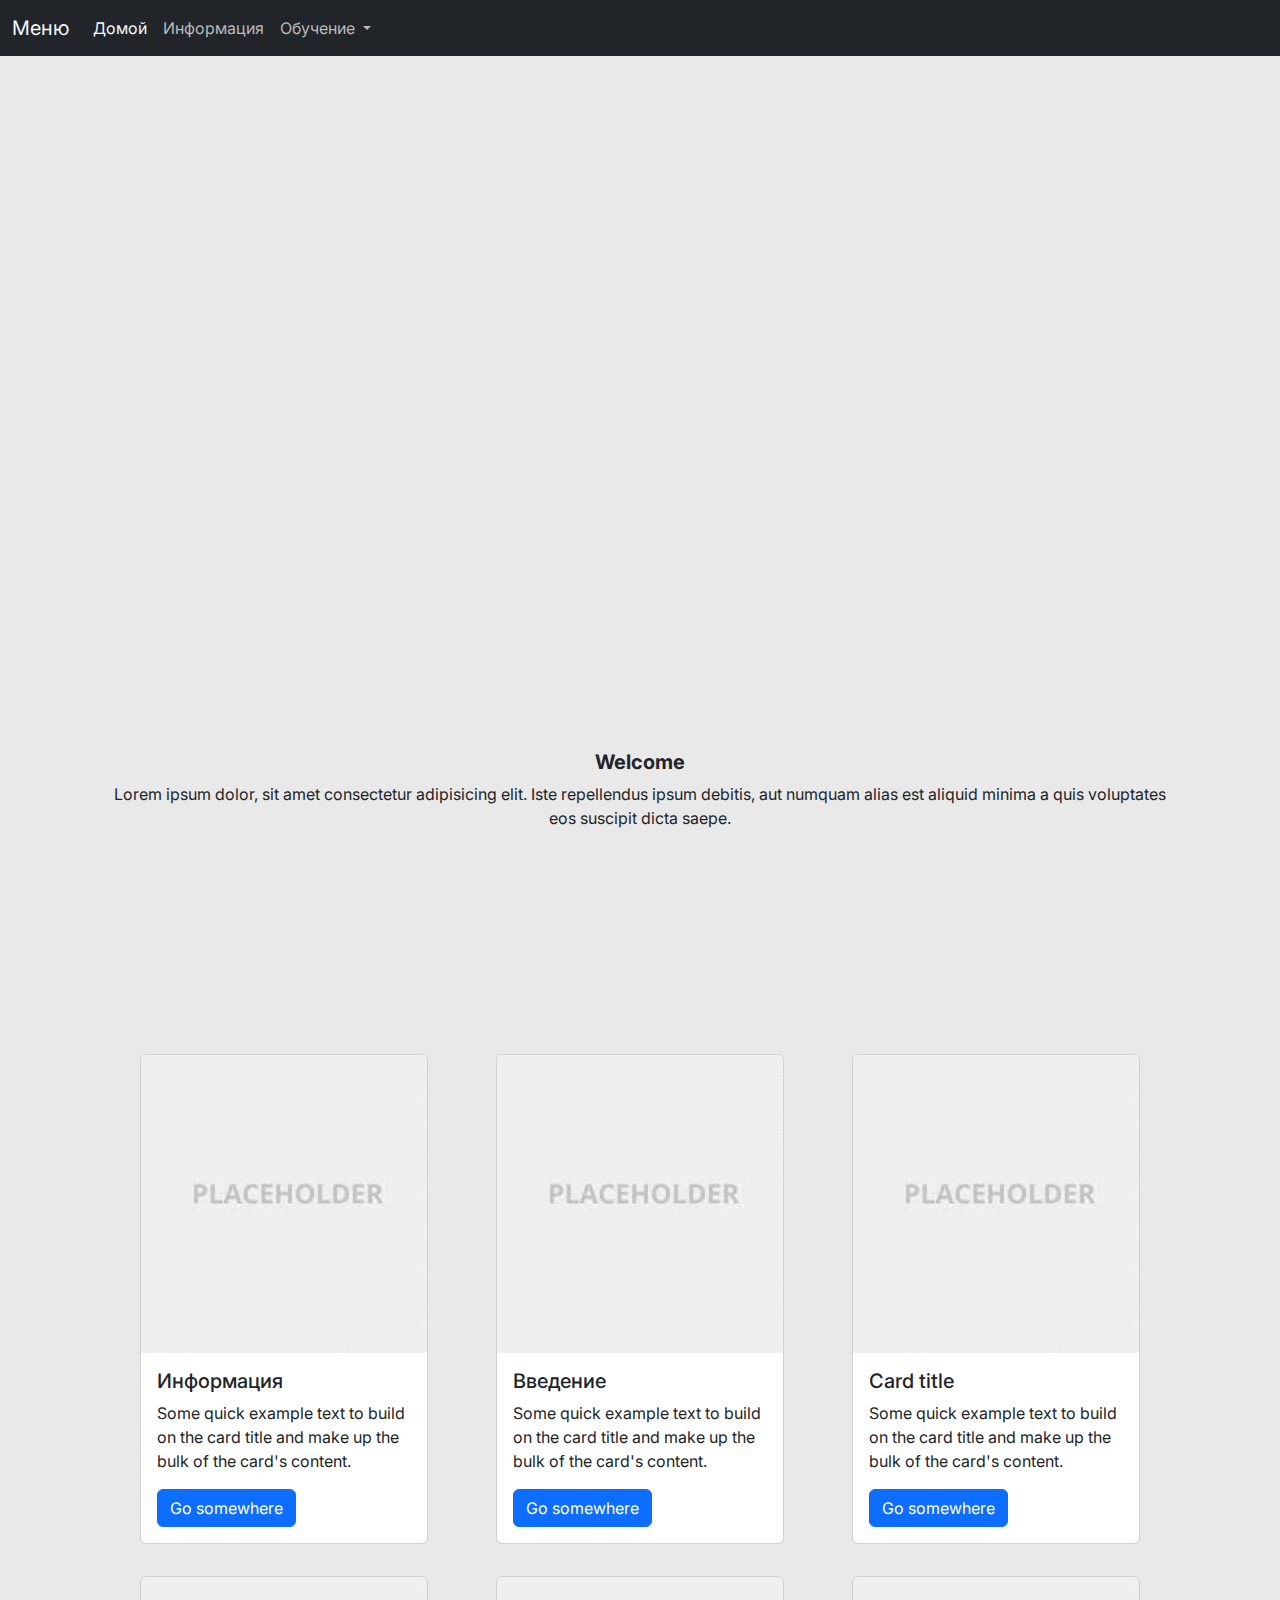
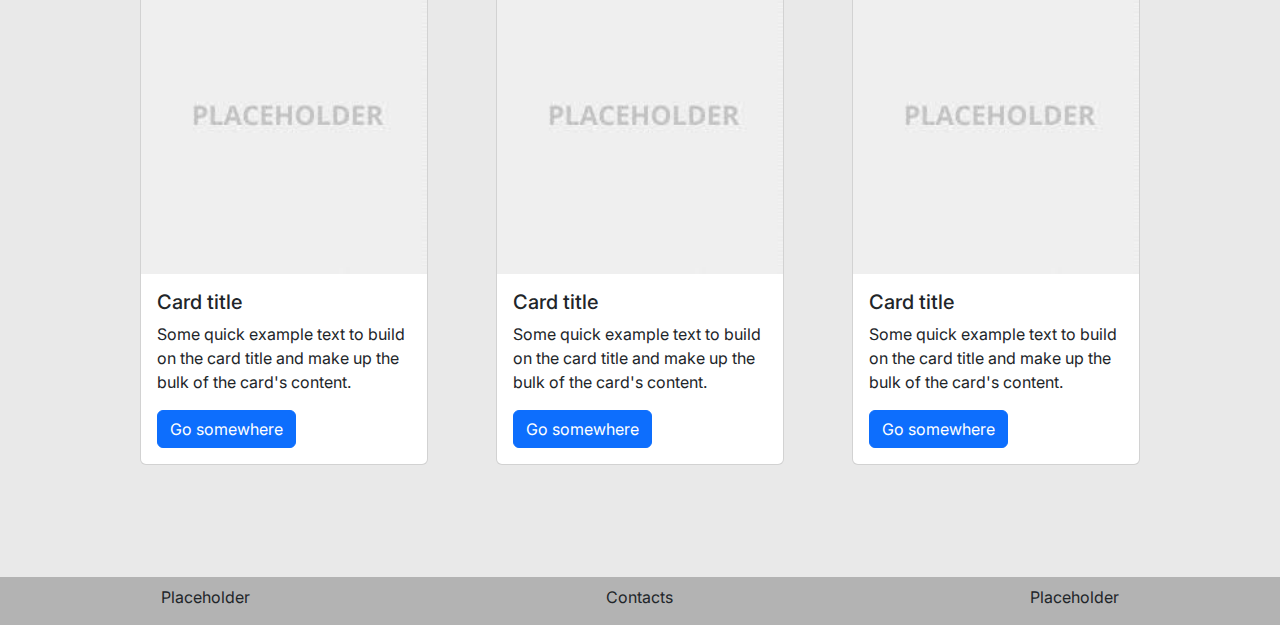
==== index.html @ dcf8fcd0 "Add files via upload" ====
<!doctype html>
<html lang="en">
  <head>
    <meta charset="utf-8">
    <meta name="viewport" content="width=device-width, initial-scale=1">
    <link href="https://cdn.jsdelivr.net/npm/bootstrap@5.3.3/dist/css/bootstrap.min.css" rel="stylesheet" integrity="sha384-QWTKZyjpPEjISv5WaRU9OFeRpok6YctnYmDr5pNlyT2bRjXh0JMhjY6hW+ALEwIH" crossorigin="anonymous">
    <link rel="stylesheet" href="static/styles/style.css">
    <link rel="stylesheet" href="static/styles/style-cont.css">
    <link rel="stylesheet" href="static/styles/bg-video.css">
    <title>MainPage</title> 
  </head>
  <body>
    <header>
      <nav class="navbar navbar-expand-lg bg-dark">
        <div class="container-fluid">
          <a class="navbar-brand" href="#">Меню</a>
          <button class="navbar-toggler" type="button" data-bs-toggle="collapse" data-bs-target="#navbarNavDropdown" aria-controls="navbarNavDropdown" aria-expanded="false" aria-label="Toggle navigation">
            <span class="navbar-toggler-icon"></span>
          </button>
          <div class="collapse navbar-collapse" id="navbarNavDropdown">
            <ul class="navbar-nav">
              <li class="nav-item">
                <a class="nav-link active" aria-current="page" href="index.html">Домой</a>
              </li>
              <li class="nav-item">
                <a class="nav-link" href="Page1.html">Информация</a>
              </li>
              <li class="nav-item dropdown">
                <a class="nav-link dropdown-toggle" href="#" role="button" data-bs-toggle="dropdown" aria-expanded="false">
                  Обучение
                </a>
                <ul class="dropdown-menu">
                  <li><a class="dropdown-item" href="Page2.html">Введение</a></li>
                  <li><a class="dropdown-item" href="Page3.html">Страница 1</a></li>
                  <li><a class="dropdown-item" href="Page4.html">Страница 2</a></li>
                </ul>
              </li>
            </ul>
          </div>
        </div>
      </nav>
    </header>
    <section>
      <div class="all">
        <div class="img">
          <video src="static/img/stock-footage-dark-blue-gradient-motion-background-with-curvy-wave-flowing-seamless-looping-video-animation-k (online-video-cutter.com)-vmake.mp4" type="video/mp4" autoplay muted loop></video>

        </div>
        <div class="media">
          <div class="media-text">
            <h5 style="font-weight: bold;">Welcome</h5>
            <p>Lorem ipsum dolor, sit amet consectetur adipisicing elit. Iste repellendus ipsum debitis, aut numquam alias est aliquid minima a quis voluptates eos suscipit dicta saepe.
            </p>
          </div>
        </div>
        <div class="main-cont">
          <div class="cont">
            <div class="cart">
              <div class="card" style="width: 18rem;">
                <img src="static/img/images.jpg" class="card-img-top" alt="placeholder">
                <div class="card-body">
                  <h5 class="card-title">Информация</h5>
                  <p class="card-text">Some quick example text to build on the card title and make up the bulk of the card's content.</p>
                  <a href="#" class="btn btn-primary">Go somewhere</a>
                </div>
              </div>
            </div>
            <div class="cart">
              <div class="card" style="width: 18rem;">
                <img src="static/img/images.jpg" class="card-img-top" alt="placeholder">
                <div class="card-body">
                  <h5 class="card-title">Введение</h5>
                  <p class="card-text">Some quick example text to build on the card title and make up the bulk of the card's content.</p>
                  <a href="#" class="btn btn-primary">Go somewhere</a>
                </div>
              </div>
            </div>
            <div class="cart">
              <div class="card" style="width: 18rem;">
                <img src="static/img/images.jpg" class="card-img-top" alt="placeholder">
                <div class="card-body">
                  <h5 class="card-title">Card title</h5>
                  <p class="card-text">Some quick example text to build on the card title and make up the bulk of the card's content.</p>
                  <a href="#" class="btn btn-primary">Go somewhere</a>
                </div>
              </div>
            </div>
            <div class="cart">
              <div class="card" style="width: 18rem;">
                <img src="static/img/images.jpg" class="card-img-top" alt="placeholder">
                <div class="card-body">
                  <h5 class="card-title">Card title</h5>
                  <p class="card-text">Some quick example text to build on the card title and make up the bulk of the card's content.</p>
                  <a href="#" class="btn btn-primary">Go somewhere</a>
                </div>
              </div>
            </div>
            <div class="cart">
              <div class="card" style="width: 18rem;">
                <img src="static/img/images.jpg" class="card-img-top" alt="placeholder">
                <div class="card-body">
                  <h5 class="card-title">Card title</h5>
                  <p class="card-text">Some quick example text to build on the card title and make up the bulk of the card's content.</p>
                  <a href="#" class="btn btn-primary">Go somewhere</a>
                </div>
              </div>
            </div>
            <div class="cart">
              <div class="card" style="width: 18rem;">
                <img src="static/img/images.jpg" class="card-img-top" alt="placeholder">
                <div class="card-body">
                  <h5 class="card-title">Card title</h5>
                  <p class="card-text">Some quick example text to build on the card title and make up the bulk of the card's content.</p>
                  <a href="#" class="btn btn-primary">Go somewhere</a>
                </div>
              </div>
            </div>
        </div>
      </div>
    </section>
    <footer style="margin-top: 6em;">
      <div class="cont-fluid">
        <div class="row">
          <div class="col-lg-4 col-md-12 footer-text text-center">
            <p>Placeholder</p>
          </div>
          <div class="col-lg-4 col-md-12 footer-text text-center">
            <p>Contacts</p>
          </div>
          <div class="col-lg-4 col-md-12 footer-text text-center">
            <p>Placeholder</p>
          </div>
        </div>
      </div>
    </footer>
    <script src="https://cdn.jsdelivr.net/npm/bootstrap@5.3.3/dist/js/bootstrap.bundle.min.js" integrity="sha384-YvpcrYf0tY3lHB60NNkmXc5s9fDVZLESaAA55NDzOxhy9GkcIdslK1eN7N6jIeHz" crossorigin="anonymous"></script>
  </body>
</html>
---- static/styles/style.css ----
@import url('https://fonts.googleapis.com/css?family=Inter&display=swap');

html,
body {
    background-color: rgb(233, 233, 233);
}

body {
    font-family: Inter,serif;
}

.nav-link {
    color: rgb(185, 185, 185);
}

.navbar-nav .nav-link.active {
    color: aliceblue;
}

.navbar-brand {
    color: aliceblue;
}

.navbar-toggler-icon {
    display: inline-block;
    width: 1.5em;
    height: 1.5em;
    vertical-align: middle;
    background-image: url("Frame 7.png");
    background-repeat: no-repeat;
    background-position: center;
    background-size: 100%;
}

.navbar {
  --bs-navbar-padding-x: 0;
  --bs-navbar-padding-y: 0.5rem;
  --bs-navbar-color: rgb(185, 185, 185);
  --bs-navbar-hover-color: aliceblue;
  --bs-navbar-disabled-color: rgba(var(--bs-emphasis-color-rgb), 0.3);
  --bs-navbar-active-color: aliceblue;
  --bs-navbar-brand-padding-y: 0.3125rem;
  --bs-navbar-brand-margin-end: 1rem;
  --bs-navbar-brand-font-size: 1.25rem;
  --bs-navbar-brand-color: rgb(185, 185, 185);
  --bs-navbar-brand-hover-color: aliceblue;
  --bs-navbar-nav-link-padding-x: 0.5rem;
  --bs-navbar-toggler-padding-y: 0.25rem;
  --bs-navbar-toggler-padding-x: 0.75rem;
  --bs-navbar-toggler-font-size: 1.25rem;
  --bs-navbar-toggler-icon-bg: url("data:image/svg+xml,%3csvg xmlns='http://www.w3.org/2000/svg' viewBox='0 0 30 30'%3e%3cpath stroke='rgba%2833, 37, 41, 0.75%29' stroke-linecap='round' stroke-miterlimit='10' stroke-width='2' d='M4 7h22M4 15h22M4 23h22'/%3e%3c/svg%3e");
  --bs-navbar-toggler-border-color: rgba(var(--bs-emphasis-color-rgb), 0.15);
  --bs-navbar-toggler-border-radius: var(--bs-border-radius);
  --bs-navbar-toggler-focus-width: 0.25rem;
  --bs-navbar-toggler-transition: box-shadow 0.15s ease-in-out;
}

.dropdown-item.active, .dropdown-item:active {
    color: rgb(0, 0, 0);
    text-decoration: none;
    background-color: rgb(220, 237, 251);
  }
---- static/styles/style-cont.css ----
.main-cont {
    display: grid;
    grid-template-columns: repeat(24, 1fr);
    background-color: rgb(233, 233, 233);
}

.cont {
    margin-top: 12em;
    grid-column: 3/23;
}

.cont {
    display: grid;
    grid-template-columns: repeat(3,1fr);
}

.cart {
    display: flex;
    margin: 1em;
    justify-content: center;
}

.card {
    justify-content: center;
}


@media (max-width: 1150px) {
    .cont {
        display: grid;
        grid-template-columns: repeat(2,1fr);
        grid-template-rows: repeat(5);
    }
}

@media (max-width: 720px) {
    .cont {
        display: grid;
        grid-template-columns: repeat(1,1fr);
        grid-template-rows: repeat(9);
    }

    .cart {
        margin-inline: 0;
    }
}

footer {
    margin-top: auto;
    background-color: rgb(179, 179, 179);
}

.footer-text {
    margin: auto auto;
    margin-top: 0.5em;
}

.media {
    display: grid;
    grid-template-columns: repeat(24, 1fr);
    background-color: rgb(233, 233, 233);
}

.media-text {
    margin-top: 4em;
    grid-column: 3/23;
}

.media-text>h5,
.media-text>p {
    text-align: center;
}

.inf-all {
    display: grid;
    grid-template-columns: repeat(24, 1fr);
    grid-template-rows: repeat(5, 1fr);
    background-color: rgb(233, 233, 233);
}

.inf-text {
    grid-column: 3/23;
}

.inf-text>h5 {
    text-align: center;
}



.v-all {
    display: grid;
    grid-template-columns: repeat(24, 1fr);
    background-color: rgb(233, 233, 233);
}

.right-bar {
    display: block;
    grid-column: 1/3;
    background-color: rgb(204, 204, 204);
}

.right-text {
    padding-top: 4em;
    text-align: center;
}

.right-text a {
    text-decoration: none;
    color: rgb(0, 0, 0);
}

.v-cont {
    display: grid;
    grid-column: 5/23;
    grid-template-rows: repeat(5, 1fr);
}

.v-cont1 {
    grid-row: 1/3;
}

.v-text {
    text-align: center;
}

.v-img1 {
    margin-inline: 1em;
    float: right;
}

.inf-text img {
    width: 90%;
}

.inf-img {
    grid-column: 1/25;
    grid-row: 1/3;
}

.inf-text {
    margin-top: 20em;
    grid-row: 2/6;
}
---- static/styles/bg-video.css ----
.img {
    height: 70vh;
    width: 100%;
    position: relative;
}

.inf-img {
    grid-column: 1/25;
    grid-row: 1/3;
    height: 70vh;
    width: 100%;
    position: relative;
}

.img video {
    height: 70vh;
    width: 100%;
    position: absolute;
    top: 0;
    left: 0;
    object-fit: cover;
    display: flex;
}

.inf-img video {
    height: 70vh;
    width: 100%;
    position: absolute;
    top: 0;
    left: 0;
    object-fit: cover;
    display: flex;
}
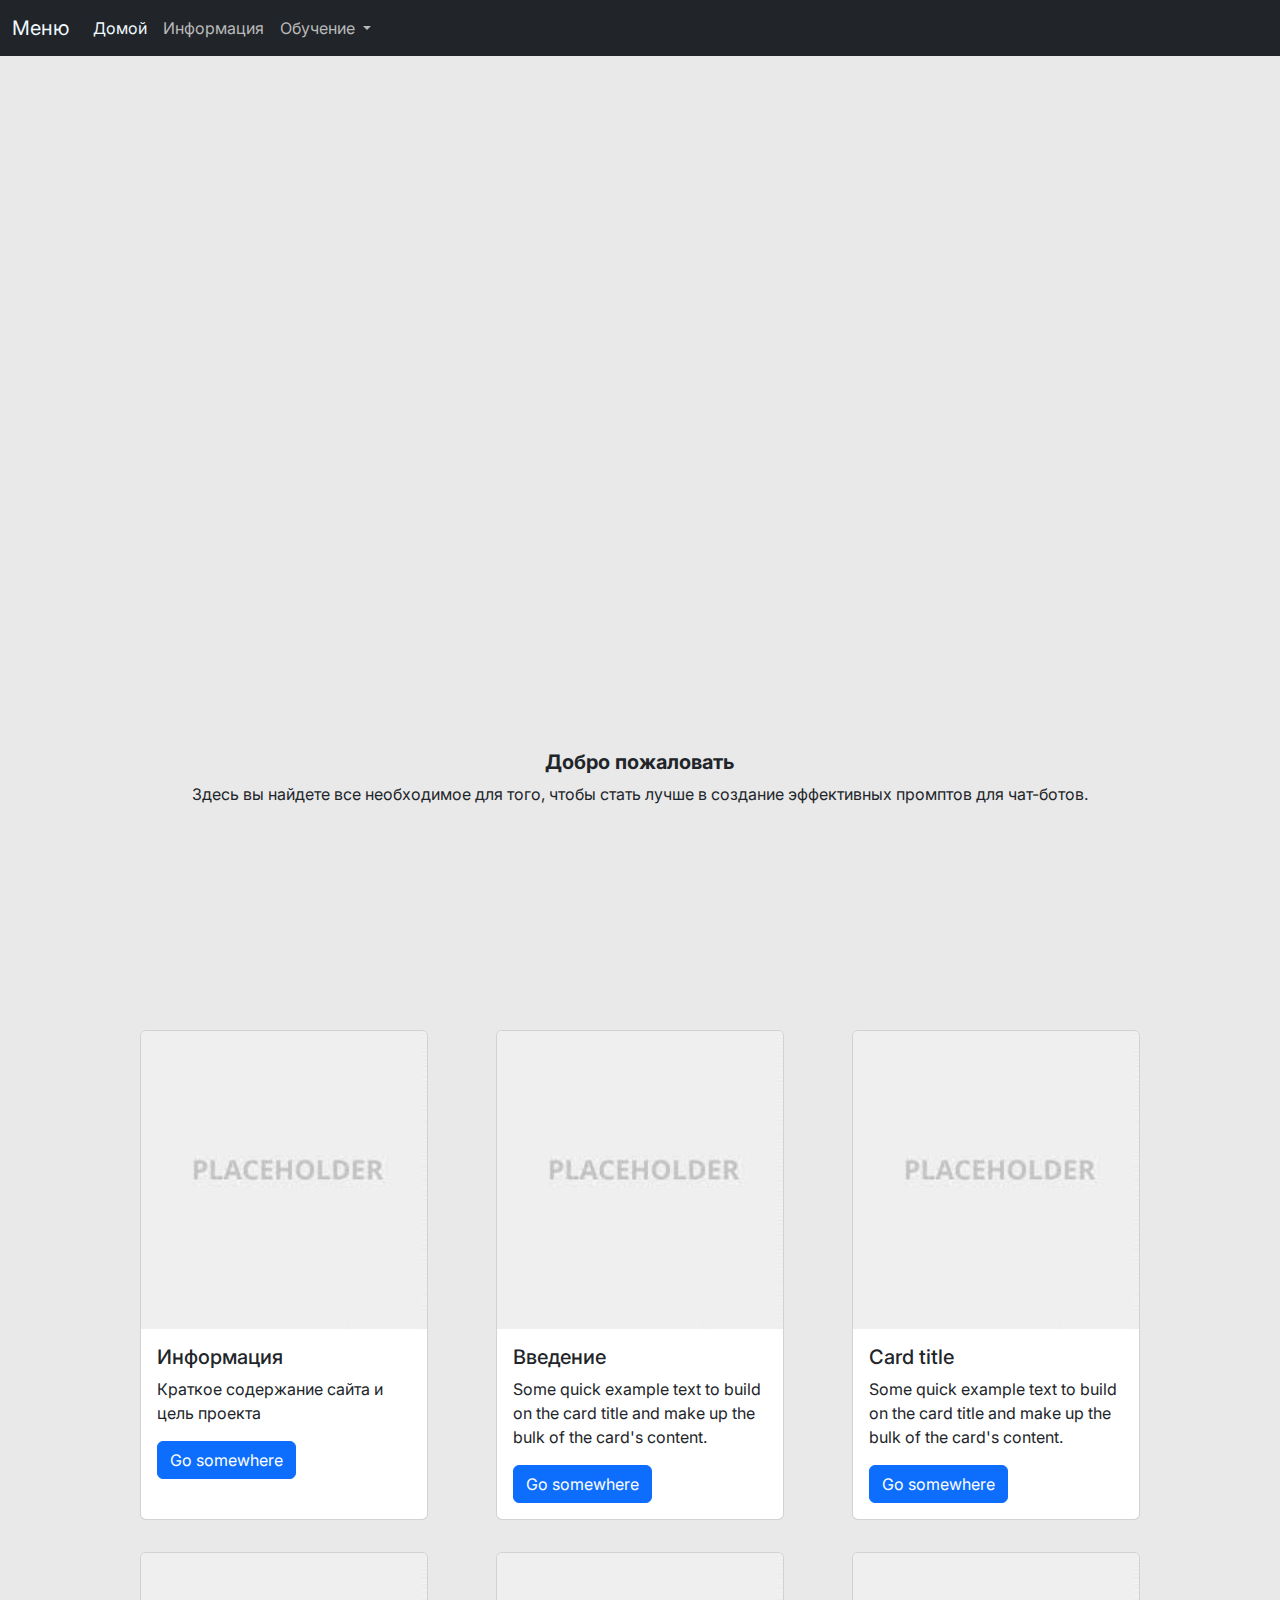
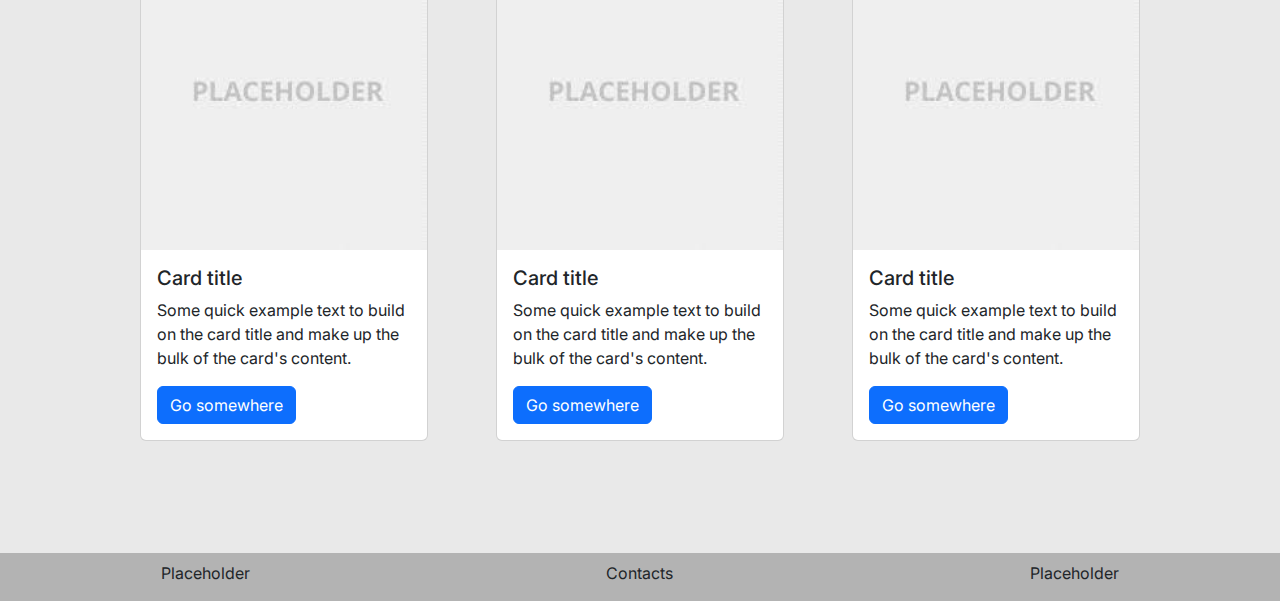
==== commit d9fd8ce6: "Add files via upload" ====
--- a/index.html
+++ b/index.html
@@ -31,7 +31,7 @@
                 </a>
                 <ul class="dropdown-menu">
                   <li><a class="dropdown-item" href="Page2.html">Введение</a></li>
-                  <li><a class="dropdown-item" href="Page3.html">Страница 1</a></li>
+                  <li><a class="dropdown-item" href="Page3.html">Трансформеры</a></li>
                   <li><a class="dropdown-item" href="Page4.html">Страница 2</a></li>
                 </ul>
               </li>
@@ -48,9 +48,8 @@
         </div>
         <div class="media">
           <div class="media-text">
-            <h5 style="font-weight: bold;">Welcome</h5>
-            <p>Lorem ipsum dolor, sit amet consectetur adipisicing elit. Iste repellendus ipsum debitis, aut numquam alias est aliquid minima a quis voluptates eos suscipit dicta saepe.
-            </p>
+            <h5 style="font-weight: bold;">Добро пожаловать</h5>
+            <p>Здесь вы найдете все необходимое для того, чтобы стать лучше в создание эффективных промптов для чат-ботов.</p>
           </div>
         </div>
         <div class="main-cont">
@@ -60,7 +59,7 @@
                 <img src="static/img/images.jpg" class="card-img-top" alt="placeholder">
                 <div class="card-body">
                   <h5 class="card-title">Информация</h5>
-                  <p class="card-text">Some quick example text to build on the card title and make up the bulk of the card's content.</p>
+                  <p class="card-text">Краткое содержание сайта и цель проекта</p>
                   <a href="#" class="btn btn-primary">Go somewhere</a>
                 </div>
               </div>
--- a/static/styles/style-cont.css
+++ b/static/styles/style-cont.css
@@ -31,6 +31,10 @@
         grid-template-columns: repeat(2,1fr);
         grid-template-rows: repeat(5);
     }
+
+    .inf-text {
+        margin-top: 2em;
+    }
 }
 
 @media (max-width: 720px) {
@@ -43,6 +47,8 @@
     .cart {
         margin-inline: 0;
     }
+
+
 }
 
 footer {
@@ -105,28 +111,69 @@
     text-align: center;
 }
 
-.right-text a {
+.right-bar-btn {
     text-decoration: none;
+    text-align: center;
     color: rgb(0, 0, 0);
+    margin-left: 25%;
+    height: 4em;
+    display: grid;
+    grid-template-rows: 1fr;
+    border-style: solid;
+    border-width: 0.5px;
+    border-radius: 5px;
+    border-color: rgb(127, 127, 127);
+    background-color: rgb(167, 167, 167);
+}
+
+.vved-itog {
+    grid-row: 6/7;
+}
+
+.t {
+    font-size: 100%;
+    margin-block: 30%;
+    font-weight: 100;
+}
+
+.right-bar-btn-text {
+    grid-row: 2/3;
+}
+
+.right-bar-text {
+    width: 80%;
 }
 
 .v-cont {
     display: grid;
     grid-column: 5/23;
-    grid-template-rows: repeat(5, 1fr);
+    grid-template-rows: repeat(5, 1fr) 0.7fr;
 }
 
 .v-cont1 {
-    grid-row: 1/3;
+    grid-row: 1/6;
 }
 
 .v-text {
     text-align: center;
 }
 
+.side-text {
+    text-align: left;
+}
+
 .v-img1 {
     margin-inline: 1em;
     float: right;
+}
+
+.v-img2 {
+    margin-inline: 1em;
+    float: right;
+}
+
+.rap-img-vved {
+    grid-row: 4/5;
 }
 
 .inf-text img {
@@ -139,7 +186,5 @@
 }
 
 .inf-text {
-    margin-top: 20em;
-    grid-row: 2/6;
-}
-
+    grid-row: 3/6;
+}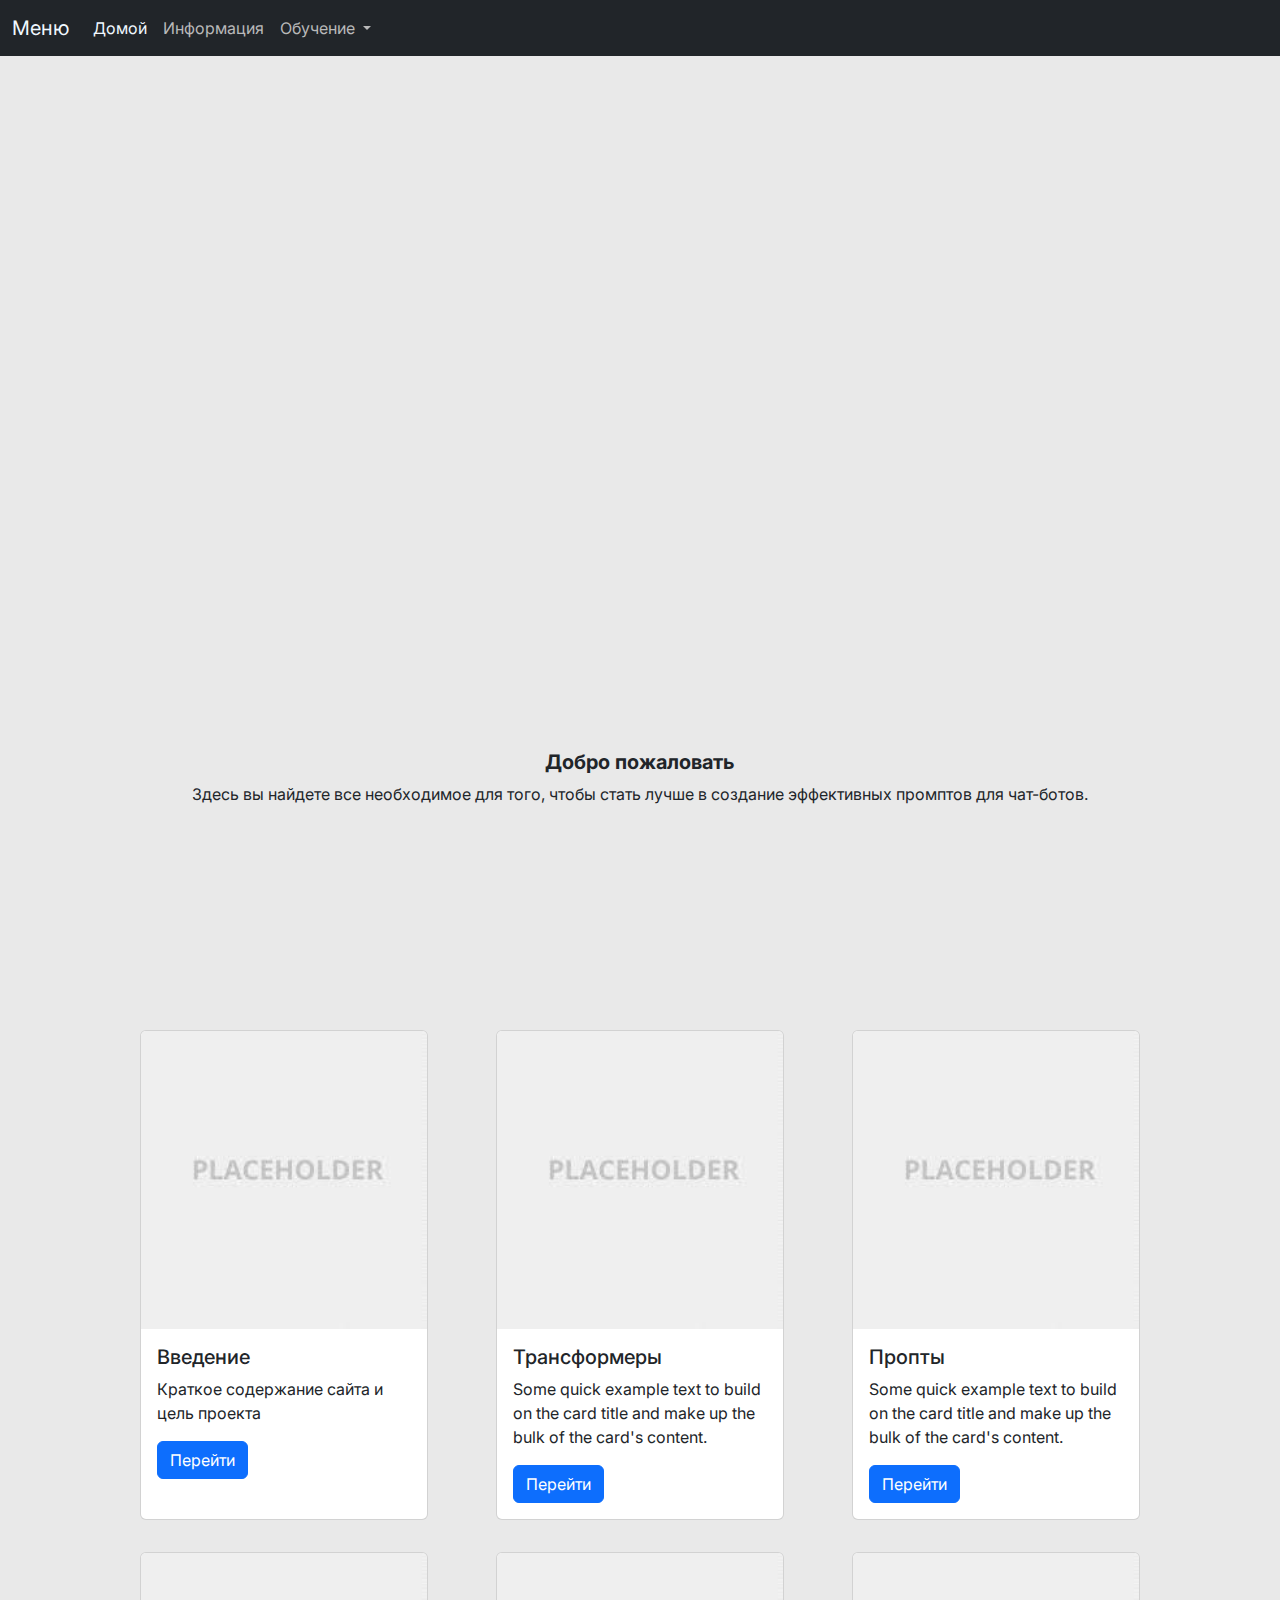
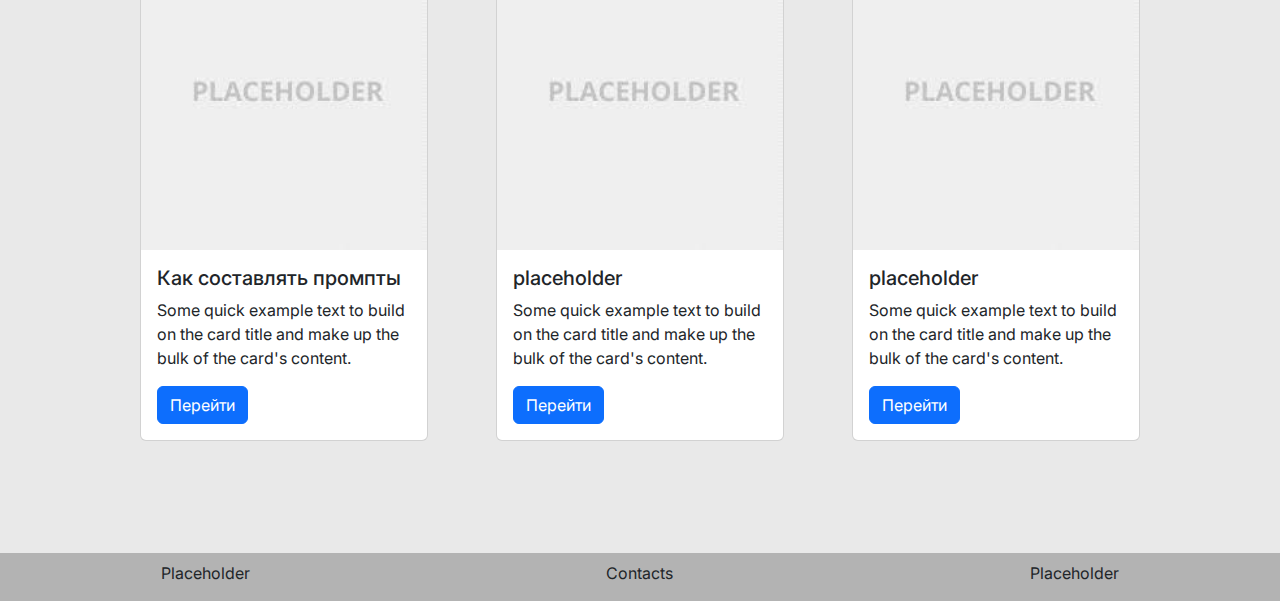
==== commit 4736f268: "Add files via upload" ====
--- a/index.html
+++ b/index.html
@@ -32,7 +32,10 @@
                 <ul class="dropdown-menu">
                   <li><a class="dropdown-item" href="Page2.html">Введение</a></li>
                   <li><a class="dropdown-item" href="Page3.html">Трансформеры</a></li>
-                  <li><a class="dropdown-item" href="Page4.html">Страница 2</a></li>
+                  <li><a class="dropdown-item" href="Page4.html">Промпты</a></li>
+                  <li><a class="dropdown-item" href="Page5.html">Как составлять промпты</a></li>
+                  <li><a class="dropdown-item" href="Page6.html">placeholder</a></li>
+                  <li><a class="dropdown-item" href="Page7.html">placeholder</a></li>
                 </ul>
               </li>
             </ul>
@@ -58,9 +61,9 @@
               <div class="card" style="width: 18rem;">
                 <img src="static/img/images.jpg" class="card-img-top" alt="placeholder">
                 <div class="card-body">
-                  <h5 class="card-title">Информация</h5>
+                  <h5 class="card-title">Введение</h5>
                   <p class="card-text">Краткое содержание сайта и цель проекта</p>
-                  <a href="#" class="btn btn-primary">Go somewhere</a>
+                  <a href="Page2.html" class="btn btn-primary">Перейти</a>
                 </div>
               </div>
             </div>
@@ -68,9 +71,9 @@
               <div class="card" style="width: 18rem;">
                 <img src="static/img/images.jpg" class="card-img-top" alt="placeholder">
                 <div class="card-body">
-                  <h5 class="card-title">Введение</h5>
+                  <h5 class="card-title">Трансформеры</h5>
                   <p class="card-text">Some quick example text to build on the card title and make up the bulk of the card's content.</p>
-                  <a href="#" class="btn btn-primary">Go somewhere</a>
+                  <a href="Page3.html" class="btn btn-primary">Перейти</a>
                 </div>
               </div>
             </div>
@@ -78,9 +81,9 @@
               <div class="card" style="width: 18rem;">
                 <img src="static/img/images.jpg" class="card-img-top" alt="placeholder">
                 <div class="card-body">
-                  <h5 class="card-title">Card title</h5>
+                  <h5 class="card-title">Пропты</h5>
                   <p class="card-text">Some quick example text to build on the card title and make up the bulk of the card's content.</p>
-                  <a href="#" class="btn btn-primary">Go somewhere</a>
+                  <a href="Page4.html" class="btn btn-primary">Перейти</a>
                 </div>
               </div>
             </div>
@@ -88,9 +91,9 @@
               <div class="card" style="width: 18rem;">
                 <img src="static/img/images.jpg" class="card-img-top" alt="placeholder">
                 <div class="card-body">
-                  <h5 class="card-title">Card title</h5>
+                  <h5 class="card-title">Как составлять промпты</h5>
                   <p class="card-text">Some quick example text to build on the card title and make up the bulk of the card's content.</p>
-                  <a href="#" class="btn btn-primary">Go somewhere</a>
+                  <a href="Page5.html" class="btn btn-primary">Перейти</a>
                 </div>
               </div>
             </div>
@@ -98,9 +101,9 @@
               <div class="card" style="width: 18rem;">
                 <img src="static/img/images.jpg" class="card-img-top" alt="placeholder">
                 <div class="card-body">
-                  <h5 class="card-title">Card title</h5>
+                  <h5 class="card-title">placeholder</h5>
                   <p class="card-text">Some quick example text to build on the card title and make up the bulk of the card's content.</p>
-                  <a href="#" class="btn btn-primary">Go somewhere</a>
+                  <a href="Page6.html" class="btn btn-primary">Перейти</a>
                 </div>
               </div>
             </div>
@@ -108,9 +111,9 @@
               <div class="card" style="width: 18rem;">
                 <img src="static/img/images.jpg" class="card-img-top" alt="placeholder">
                 <div class="card-body">
-                  <h5 class="card-title">Card title</h5>
+                  <h5 class="card-title">placeholder</h5>
                   <p class="card-text">Some quick example text to build on the card title and make up the bulk of the card's content.</p>
-                  <a href="#" class="btn btn-primary">Go somewhere</a>
+                  <a href="Page7.html" class="btn btn-primary">Перейти</a>
                 </div>
               </div>
             </div>
--- a/static/styles/style-cont.css
+++ b/static/styles/style-cont.css
@@ -32,8 +32,8 @@
         grid-template-rows: repeat(5);
     }
 
-    .inf-text {
-        margin-top: 2em;
+    .inf-img {
+        grid-row: 1/3;
     }
 }
 
@@ -80,12 +80,13 @@
 .inf-all {
     display: grid;
     grid-template-columns: repeat(24, 1fr);
-    grid-template-rows: repeat(5, 1fr);
+    grid-template-rows: 1fr 0.2fr repeat(2, 1fr) 0.4fr;
     background-color: rgb(233, 233, 233);
 }
 
 .inf-text {
     grid-column: 3/23;
+    grid-row: 3/9;
 }
 
 .inf-text>h5 {
@@ -98,6 +99,29 @@
     display: grid;
     grid-template-columns: repeat(24, 1fr);
     background-color: rgb(233, 233, 233);
+}
+
+.t-all {
+    display: grid;
+    grid-template-columns: repeat(24, 1fr);
+    background-color: rgb(233, 233, 233);
+}
+
+.t-cont {
+    grid-column: 5/23;
+    display: grid;
+    grid-template-columns: repeat(9, 1fr);
+}
+
+.t-text {
+    grid-column: 1/10;
+    margin-top: 2em;
+    text-align: center;
+}
+
+.t-text h5,
+.t-text h6 {
+    font-weight: bold;
 }
 
 .right-bar {
@@ -185,6 +209,3 @@
     grid-row: 1/3;
 }
 
-.inf-text {
-    grid-row: 3/6;
-}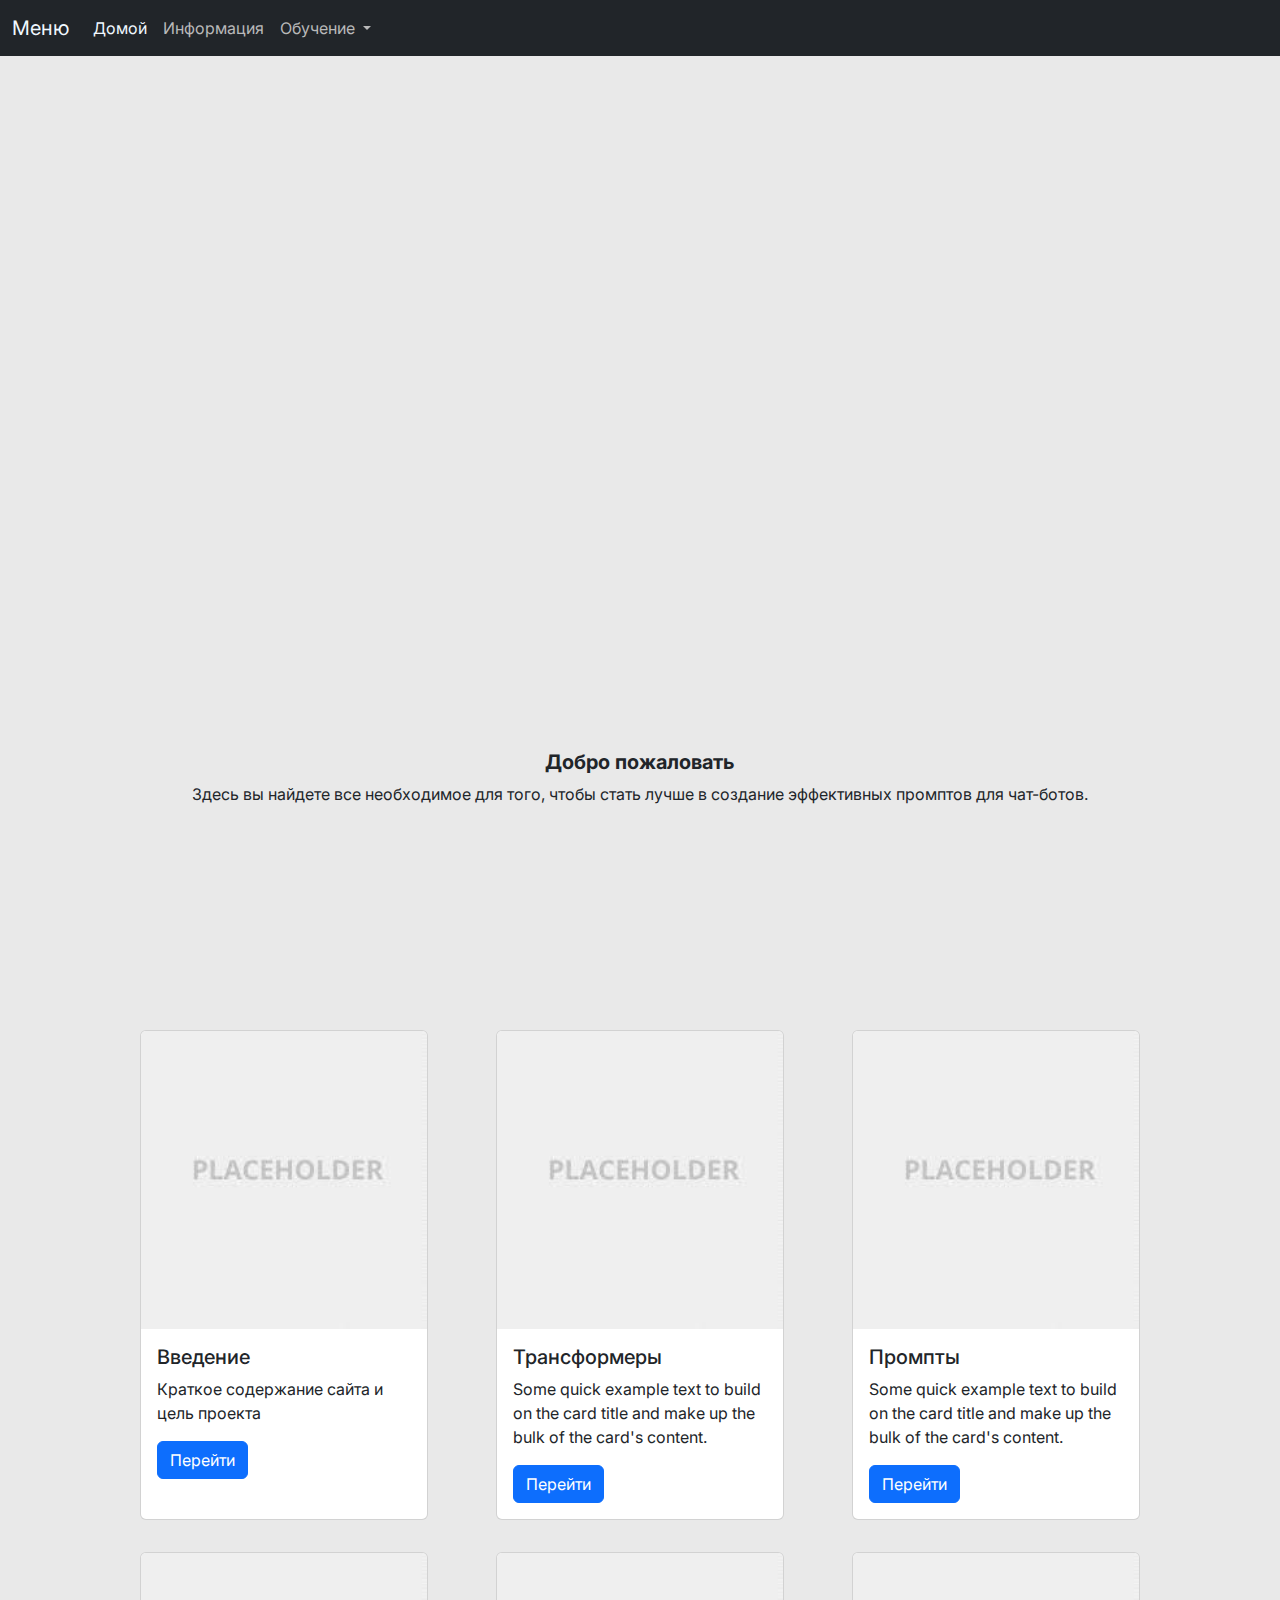
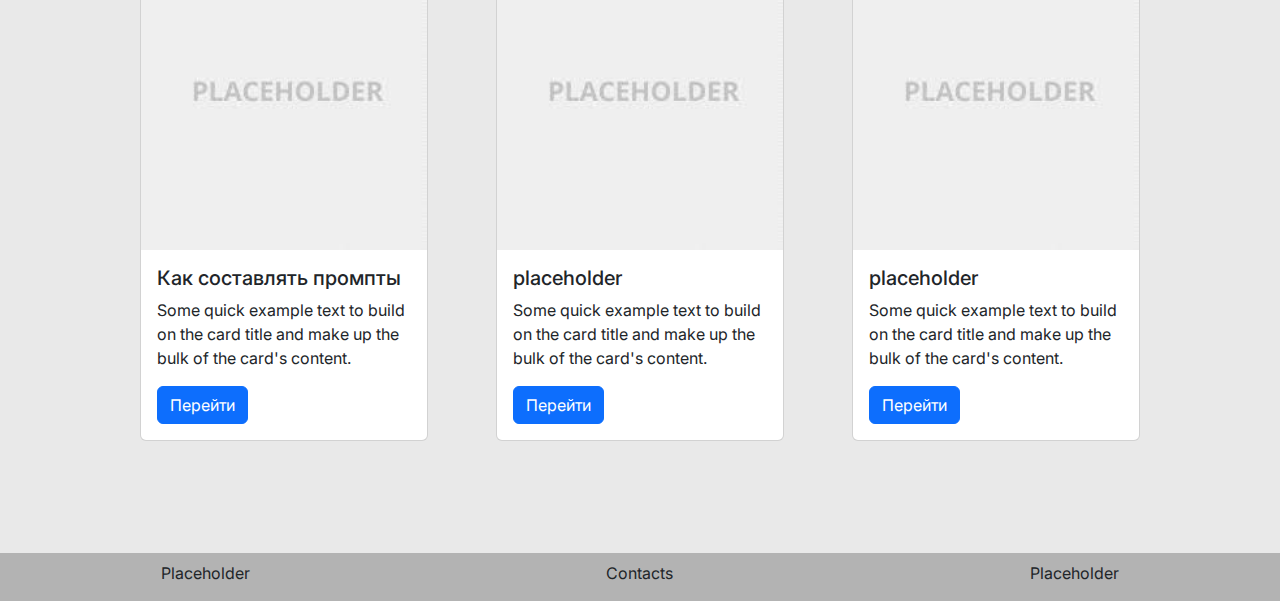
==== commit 5d3ec319: "Add files via upload" ====
--- a/index.html
+++ b/index.html
@@ -35,7 +35,7 @@
                   <li><a class="dropdown-item" href="Page4.html">Промпты</a></li>
                   <li><a class="dropdown-item" href="Page5.html">Как составлять промпты</a></li>
                   <li><a class="dropdown-item" href="Page6.html">placeholder</a></li>
-                  <li><a class="dropdown-item" href="Page7.html">placeholder</a></li>
+                  
                 </ul>
               </li>
             </ul>
@@ -81,7 +81,7 @@
               <div class="card" style="width: 18rem;">
                 <img src="static/img/images.jpg" class="card-img-top" alt="placeholder">
                 <div class="card-body">
-                  <h5 class="card-title">Пропты</h5>
+                  <h5 class="card-title">Промпты</h5>
                   <p class="card-text">Some quick example text to build on the card title and make up the bulk of the card's content.</p>
                   <a href="Page4.html" class="btn btn-primary">Перейти</a>
                 </div>
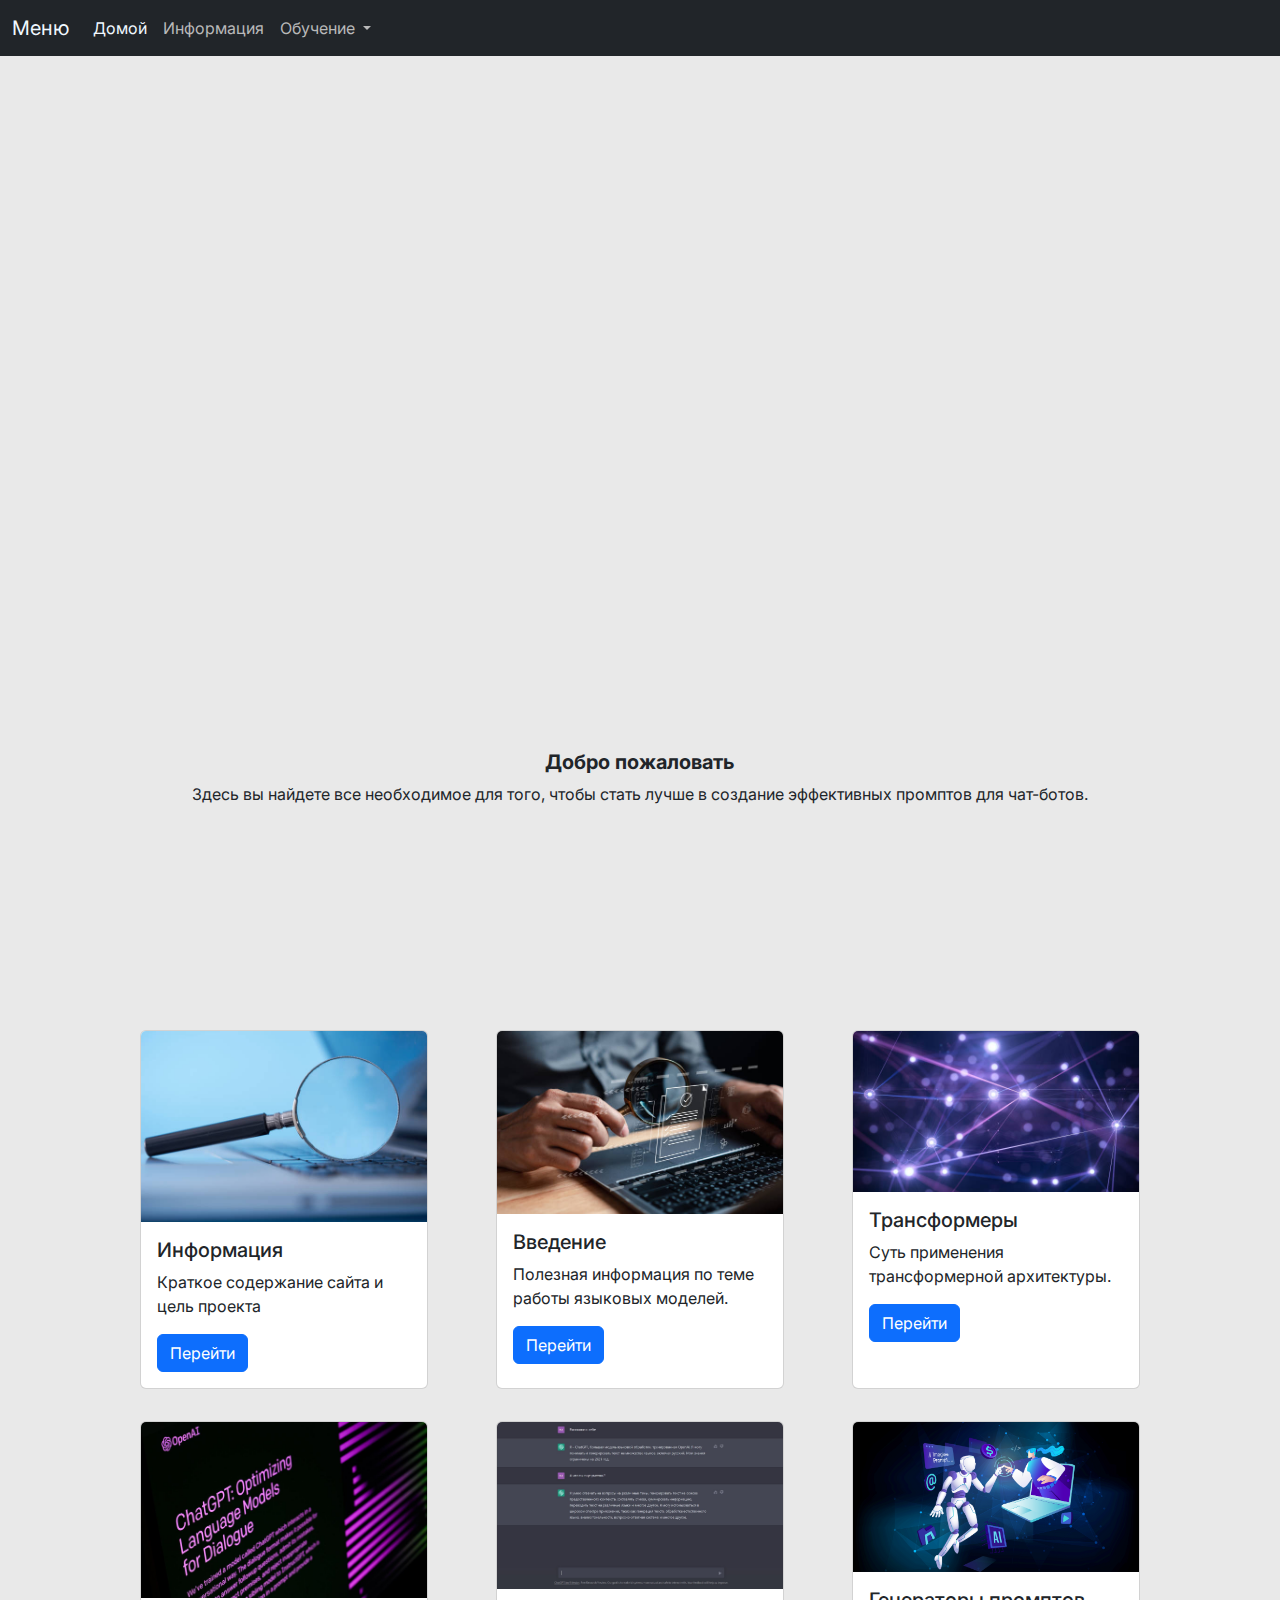
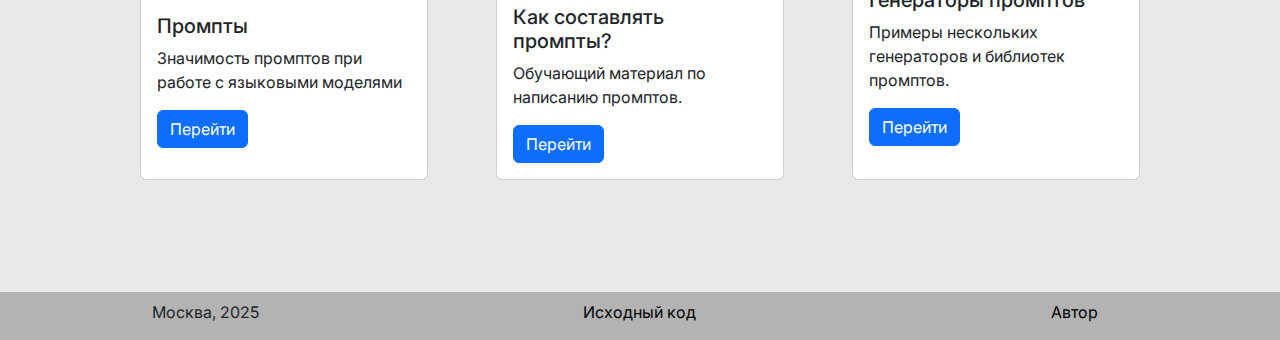
==== commit 5b8e87bf: "Add files via upload" ====
--- a/index.html
+++ b/index.html
@@ -7,7 +7,7 @@
     <link rel="stylesheet" href="static/styles/style.css">
     <link rel="stylesheet" href="static/styles/style-cont.css">
     <link rel="stylesheet" href="static/styles/bg-video.css">
-    <title>MainPage</title> 
+    <title>Главная</title> 
   </head>
   <body>
     <header>
@@ -34,7 +34,7 @@
                   <li><a class="dropdown-item" href="Page3.html">Трансформеры</a></li>
                   <li><a class="dropdown-item" href="Page4.html">Промпты</a></li>
                   <li><a class="dropdown-item" href="Page5.html">Как составлять промпты</a></li>
-                  <li><a class="dropdown-item" href="Page6.html">placeholder</a></li>
+                  <li><a class="dropdown-item" href="Page6.html">Генераторы промптов</a></li>
                   
                 </ul>
               </li>
@@ -59,61 +59,61 @@
           <div class="cont">
             <div class="cart">
               <div class="card" style="width: 18rem;">
-                <img src="static/img/images.jpg" class="card-img-top" alt="placeholder">
+                <img src="static/img/istockphoto-1399360030-612x612.jpg" class="card-img-top" alt="placeholder">
+                <div class="card-body">
+                  <h5 class="card-title">Информация</h5>
+                  <p class="card-text">Краткое содержание сайта и цель проекта</p>
+                  <a href="Page1.html" class="btn btn-primary">Перейти</a>
+                </div>
+              </div>
+            </div>
+            <div class="cart">
+              <div class="card" style="width: 18rem;">
+                <img src="static/img/istockphoto-1465316262-612x612.jpg" class="card-img-top" alt="placeholder">
                 <div class="card-body">
                   <h5 class="card-title">Введение</h5>
-                  <p class="card-text">Краткое содержание сайта и цель проекта</p>
+                  <p class="card-text">Полезная информация по теме работы языковых моделей.</p>
                   <a href="Page2.html" class="btn btn-primary">Перейти</a>
                 </div>
               </div>
             </div>
             <div class="cart">
               <div class="card" style="width: 18rem;">
-                <img src="static/img/images.jpg" class="card-img-top" alt="placeholder">
+                <img src="static/img/istockphoto-1299996685-612x612.jpg" class="card-img-top" alt="placeholder">
                 <div class="card-body">
                   <h5 class="card-title">Трансформеры</h5>
-                  <p class="card-text">Some quick example text to build on the card title and make up the bulk of the card's content.</p>
+                  <p class="card-text">Суть применения трансформерной архитектуры.</p>
                   <a href="Page3.html" class="btn btn-primary">Перейти</a>
                 </div>
               </div>
             </div>
             <div class="cart">
               <div class="card" style="width: 18rem;">
-                <img src="static/img/images.jpg" class="card-img-top" alt="placeholder">
+                <img src="static/img/346830070739876.jpg" class="card-img-top" alt="placeholder">
                 <div class="card-body">
                   <h5 class="card-title">Промпты</h5>
-                  <p class="card-text">Some quick example text to build on the card title and make up the bulk of the card's content.</p>
+                  <p class="card-text">Значимость промптов при работе с языковыми моделями</p>
                   <a href="Page4.html" class="btn btn-primary">Перейти</a>
                 </div>
               </div>
             </div>
             <div class="cart">
               <div class="card" style="width: 18rem;">
-                <img src="static/img/images.jpg" class="card-img-top" alt="placeholder">
+                <img src="static/img/image(1).png" class="card-img-top" alt="placeholder">
                 <div class="card-body">
-                  <h5 class="card-title">Как составлять промпты</h5>
-                  <p class="card-text">Some quick example text to build on the card title and make up the bulk of the card's content.</p>
+                  <h5 class="card-title">Как составлять промпты?</h5>
+                  <p class="card-text">Обучающий материал по написанию промптов.</p>
                   <a href="Page5.html" class="btn btn-primary">Перейти</a>
                 </div>
               </div>
             </div>
             <div class="cart">
               <div class="card" style="width: 18rem;">
-                <img src="static/img/images.jpg" class="card-img-top" alt="placeholder">
+                <img src="static/img/promts.png" class="card-img-top" alt="placeholder">
                 <div class="card-body">
-                  <h5 class="card-title">placeholder</h5>
-                  <p class="card-text">Some quick example text to build on the card title and make up the bulk of the card's content.</p>
+                  <h5 class="card-title">Генераторы промптов</h5>
+                  <p class="card-text">Примеры нескольких генераторов и библиотек промптов.</p>
                   <a href="Page6.html" class="btn btn-primary">Перейти</a>
-                </div>
-              </div>
-            </div>
-            <div class="cart">
-              <div class="card" style="width: 18rem;">
-                <img src="static/img/images.jpg" class="card-img-top" alt="placeholder">
-                <div class="card-body">
-                  <h5 class="card-title">placeholder</h5>
-                  <p class="card-text">Some quick example text to build on the card title and make up the bulk of the card's content.</p>
-                  <a href="Page7.html" class="btn btn-primary">Перейти</a>
                 </div>
               </div>
             </div>
@@ -124,13 +124,13 @@
       <div class="cont-fluid">
         <div class="row">
           <div class="col-lg-4 col-md-12 footer-text text-center">
-            <p>Placeholder</p>
+            <p>Москва, 2025</p>
           </div>
           <div class="col-lg-4 col-md-12 footer-text text-center">
-            <p>Contacts</p>
+            <p><a href="https://github.com/Weeqwwe/weeqwwe.github.io" style="color: black; text-decoration: none;">Исходный код</a></p>
           </div>
           <div class="col-lg-4 col-md-12 footer-text text-center">
-            <p>Placeholder</p>
+            <p><a href="https://t.me/weeqwwe" style="color: black; text-decoration: none;">Автор</a></p>
           </div>
         </div>
       </div>
--- a/static/styles/style-cont.css
+++ b/static/styles/style-cont.css
@@ -76,7 +76,7 @@
 .media-text>p {
     text-align: center;
 }
-
+ 
 .inf-all {
     display: grid;
     grid-template-columns: repeat(24, 1fr);
